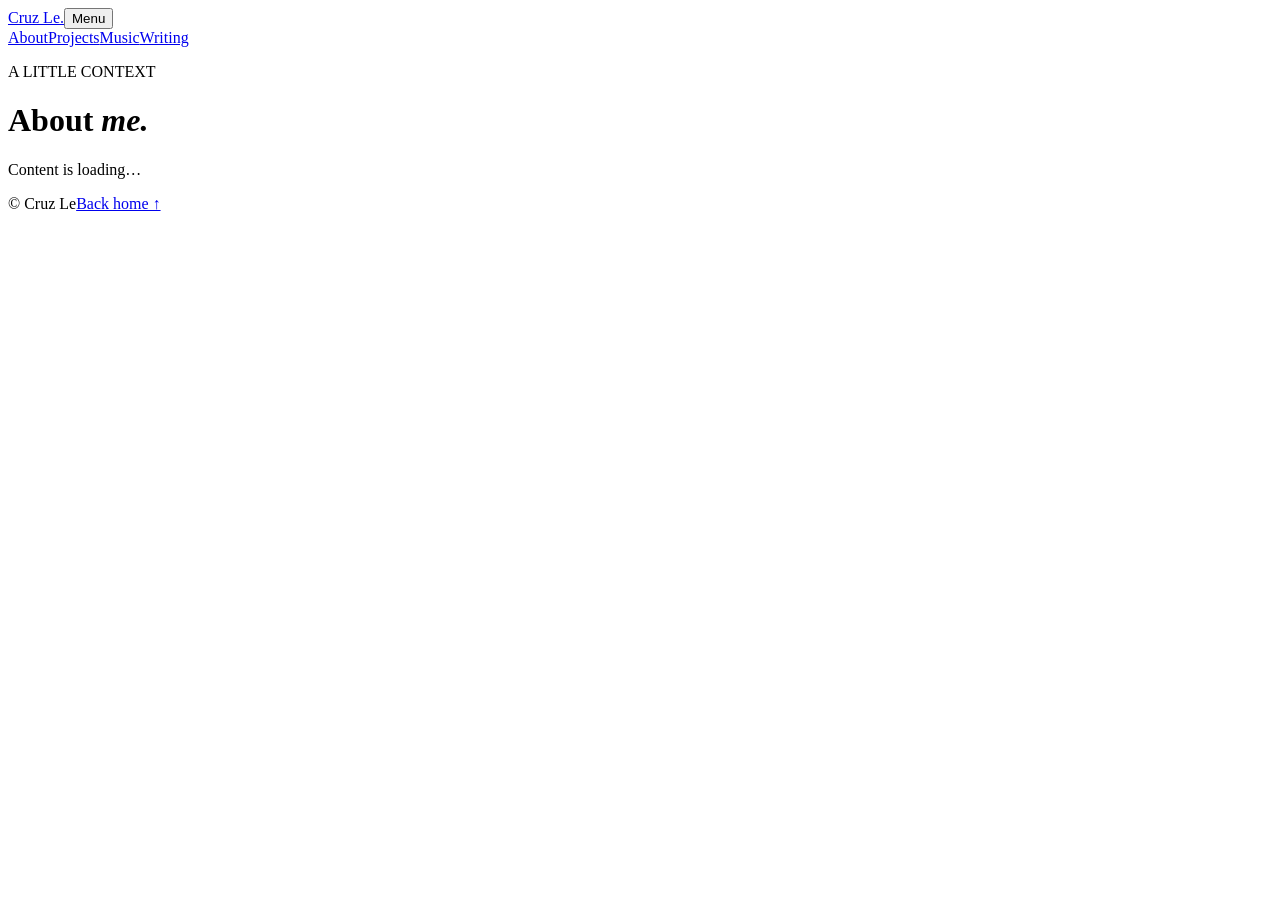
==== about/index.html @ 427d93d6 "Add about page" ====
<!doctype html>
<html lang="en">
<head>
  <meta charset="utf-8"><meta name="viewport" content="width=device-width, initial-scale=1">
  <meta name="description" content="About Cruz Le."><meta name="theme-color" content="#f5f3ec">
  <title>About — Cruz Le</title>
  <link rel="preconnect" href="https://fonts.googleapis.com"><link rel="preconnect" href="https://fonts.gstatic.com" crossorigin>
  <link href="https://fonts.googleapis.com/css2?family=DM+Sans:wght@400;500;600;700&family=DM+Serif+Display&display=swap" rel="stylesheet">
  <link rel="stylesheet" href="../assets/css/style.css"><script src="../assets/js/main.js" defer></script>
</head>
<body data-root="../" data-page="about">
  <header class="site-header"><a class="wordmark" href="../">Cruz Le<span>.</span></a><button class="menu-toggle" type="button" aria-expanded="false" aria-controls="site-nav">Menu</button>
    <nav class="site-nav" id="site-nav" aria-label="Main navigation"><a href="./" aria-current="page">About</a><a href="../projects/">Projects</a><a href="../music/">Music</a><a href="../writing/">Writing</a></nav>
  </header>
  <main class="page-main"><p class="eyebrow">A LITTLE CONTEXT</p><h1 class="page-title">About <em>me.</em></h1>
    <div class="prose" id="page-content"><p class="loading">Content is loading…</p></div>
  </main>
  <footer class="site-footer"><span>© <span data-year></span> Cruz Le</span><a href="../">Back home ↑</a></footer>
</body>
</html>
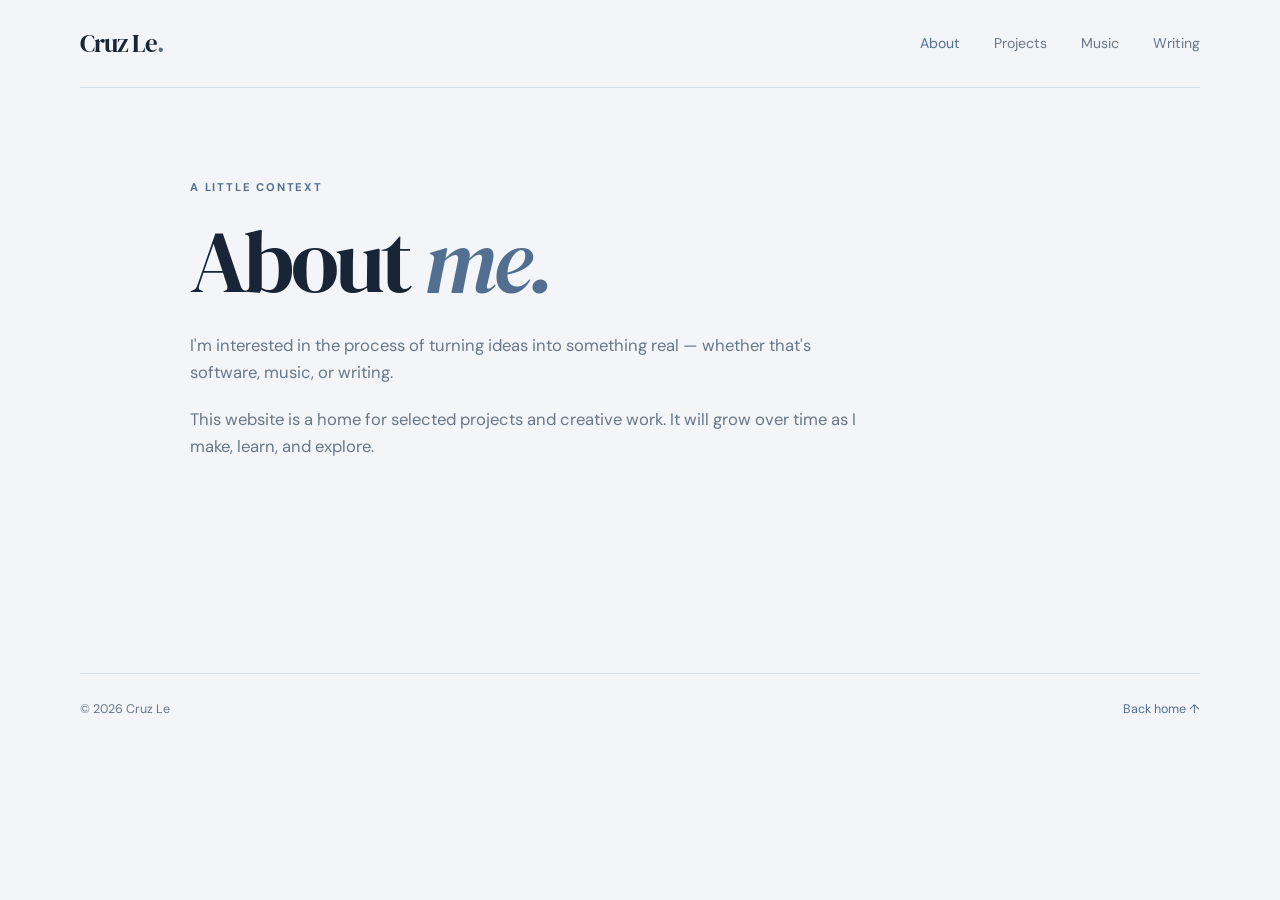
==== commit f06d8a9b: "Update browser theme color to Midnight and Mist" ====
--- a/about/index.html
+++ b/about/index.html
@@ -2,7 +2,7 @@
 <html lang="en">
 <head>
   <meta charset="utf-8"><meta name="viewport" content="width=device-width, initial-scale=1">
-  <meta name="description" content="About Cruz Le."><meta name="theme-color" content="#f5f3ec">
+  <meta name="description" content="About Cruz Le."><meta name="theme-color" content="#f3f5f8">
   <title>About — Cruz Le</title>
   <link rel="preconnect" href="https://fonts.googleapis.com"><link rel="preconnect" href="https://fonts.gstatic.com" crossorigin>
   <link href="https://fonts.googleapis.com/css2?family=DM+Sans:wght@400;500;600;700&family=DM+Serif+Display&display=swap" rel="stylesheet">
--- a/assets/css/style.css
+++ b/assets/css/style.css
@@ -0,0 +1,21 @@
+:root{--paper:#f3f5f8;--ink:#182536;--muted:#687789;--green:#526f91;--sage:#e3eaf1;--line:#d6dee7;--serif:"DM Serif Display",Georgia,serif;--sans:"DM Sans",Arial,sans-serif}*{box-sizing:border-box}html{scroll-behavior:smooth}body{margin:0;background:var(--paper);color:var(--ink);font-family:var(--sans);font-size:16px;line-height:1.65}a{color:inherit;text-decoration:none}.site-header{width:min(1120px,calc(100% - 64px));margin:auto;min-height:88px;display:flex;align-items:center;justify-content:space-between;border-bottom:1px solid var(--line)}.wordmark{font-family:var(--serif);font-size:1.55rem;letter-spacing:-.04em}.wordmark span{color:var(--green)}.site-nav{display:flex;gap:34px}.site-nav a{font-size:.88rem;color:var(--muted);transition:color .2s}.site-nav a:hover,.site-nav a[aria-current=page]{color:var(--green)}.menu-toggle{display:none;border:1px solid var(--line);background:transparent;padding:8px 13px;font:inherit}.hero{width:min(1120px,calc(100% - 64px));min-height:590px;margin:auto;padding:100px 0 88px;display:grid;grid-template-columns:minmax(0,1.35fr) minmax(270px,.65fr);align-items:center;gap:55px}.eyebrow,.card-index,.small-note{font-size:.7rem;font-weight:700;letter-spacing:.16em;color:var(--green)}.eyebrow-dot{display:inline-block;width:7px;height:7px;margin:0 8px 1px 0;border-radius:50%;background:var(--green)}h1,h2,h3,p{margin-top:0}.hero h1,.page-title{font-family:var(--serif);font-weight:400;letter-spacing:-.045em;line-height:1.08}.hero h1{font-size:clamp(3.7rem,7.5vw,6.4rem);max-width:760px;margin:25px 0}.hero h1 em,.page-title em{color:var(--green);font-weight:400}.hero-copy{max-width:510px;color:var(--muted);font-size:1.05rem;margin-bottom:32px}.hero-actions{display:flex;align-items:center;gap:28px;flex-wrap:wrap}.text-link{display:inline-flex;gap:12px;align-items:center;color:var(--green);font-size:.9rem;font-weight:600;border-bottom:1px solid var(--green);padding-bottom:5px}.text-link span,.card-arrow{transition:transform .2s}.text-link:hover span{transform:translate(3px,-3px)}.quiet-link{font-size:.88rem;color:var(--muted);border-bottom:1px solid var(--line);padding-bottom:5px;transition:color .2s,border-color .2s}.quiet-link:hover{color:var(--ink);border-color:var(--muted)}.hero-aside{position:relative;max-width:360px;justify-self:end;width:100%;padding:24px 0 0}.orbit-art{position:relative;width:100%;aspect-ratio:1.35;margin:0 auto 24px;overflow:hidden}.orbit-ring{position:absolute;display:block;border:1px solid #c5d0dc;border-radius:50%;left:50%;top:50%;transform:translate(-50%,-50%)}.orbit-ring-one{width:75%;aspect-ratio:1}.orbit-ring-two{width:51%;aspect-ratio:1;border-color:#aebfd1}.orbit-core{position:absolute;left:50%;top:50%;width:17%;aspect-ratio:1;border-radius:50%;background:var(--green);transform:translate(-50%,-50%);box-shadow:0 0 0 12px rgba(82,111,145,.09),0 0 0 26px rgba(82,111,145,.045)}.orbit-cross{position:absolute;left:50%;top:50%;width:92%;height:1px;background:#c5d0dc;transform:translate(-50%,-50%) rotate(32deg)}.orbit-cross-two{transform:translate(-50%,-50%) rotate(-32deg)}.aside-details{border-top:1px solid var(--line);padding-top:18px}.aside-label{font-size:.64rem;font-weight:700;letter-spacing:.16em;color:var(--green);margin-bottom:13px}.aside-details ul{list-style:none;padding:0;margin:0}.aside-details li{font-size:.86rem;color:var(--muted);padding:7px 0;border-bottom:1px solid var(--line)}.aside-foot{font-family:var(--serif);font-size:1.12rem;color:var(--ink);margin:18px 0 0}.intro-strip{background:var(--sage);padding:25px max(32px,calc((100% - 1120px)/2));display:flex;align-items:center;justify-content:space-between;gap:24px}.intro-strip p{margin:0;font-family:var(--serif);font-size:1.35rem}.small-note{white-space:nowrap;font-size:.62rem}.feature-section{width:min(1120px,calc(100% - 64px));margin:105px auto 120px}.section-heading{margin-bottom:35px}.section-heading h2{font-family:var(--serif);font-weight:400;font-size:2.5rem;letter-spacing:-.03em;margin:8px 0}.feature-grid{display:grid;grid-template-columns:repeat(3,1fr);gap:16px}.feature-card{position:relative;display:flex;flex-direction:column;justify-content:space-between;min-height:255px;padding:25px 26px 23px;border:1px solid var(--line);background:rgba(255,255,255,.24);transition:background .22s,border-color .22s,transform .22s,box-shadow .22s}.feature-card:before{content:"";position:absolute;top:-1px;left:25px;right:25px;height:2px;background:var(--green);transform:scaleX(0);transform-origin:left;transition:transform .22s}.feature-card:hover{background:#eaf0f5;border-color:#b8c7d7;transform:translateY(-4px);box-shadow:0 12px 30px rgba(24,37,54,.045)}.feature-card:hover:before{transform:scaleX(1)}.card-index{font-size:.62rem;color:var(--muted)}.card-index span{color:#a6b2c0;padding:0 4px}.card-content h3{font-family:var(--serif);font-size:2.15rem;font-weight:400;letter-spacing:-.025em;margin:0 0 8px}.card-content p{max-width:260px;color:var(--muted);font-size:.9rem;margin:0}.card-arrow{position:absolute;right:25px;bottom:25px;color:var(--green);font-size:1.05rem}.feature-card:hover .card-arrow{transform:translate(3px,-3px)}.page-main{width:min(900px,calc(100% - 64px));min-height:65vh;margin:0 auto;padding:90px 0 120px}.page-title{font-size:clamp(3.5rem,8vw,5.5rem);margin:18px 0 22px}.page-intro{max-width:600px;color:var(--muted);font-size:1.05rem;margin-bottom:50px}.content-grid{display:grid;grid-template-columns:repeat(2,minmax(0,1fr));gap:18px}.content-card{padding:25px;border:1px solid var(--line);min-height:175px}.content-card .eyebrow{font-size:.62rem}.content-card h2{font-family:var(--serif);font-size:1.7rem;font-weight:400;margin:15px 0 7px}.content-card p,.prose{color:var(--muted)}.prose{max-width:680px;font-size:1.04rem}.prose h2{font-family:var(--serif);font-size:1.8rem;font-weight:400;color:var(--ink);margin-top:2.5rem}.prose p{margin-bottom:1.2rem}.loading{color:var(--muted);font-style:italic}.site-footer{width:min(1120px,calc(100% - 64px));margin:auto;padding:25px 0 35px;border-top:1px solid var(--line);display:flex;justify-content:space-between;gap:20px;color:var(--muted);font-size:.78rem}.site-footer a{color:var(--green)}@media(max-width:700px){.site-header{width:calc(100% - 40px);min-height:72px;flex-wrap:wrap}.menu-toggle{display:block}.site-nav{display:none;width:100%;padding:0 0 18px;gap:18px;flex-wrap:wrap}.site-nav.is-open{display:flex}.hero{width:calc(100% - 40px);min-height:520px;padding:95px 0 70px}.hero-mark{width:105px;height:105px;right:4%;bottom:45px;opacity:.65}.hero-copy{max-width:390px}.intro-strip{padding:22px 20px;align-items:flex-start;flex-direction:column;gap:8px}.feature-section,.page-main,.site-footer{width:calc(100% - 40px)}.feature-section{margin:75px auto}.feature-grid,.content-grid{grid-template-columns:1fr}.feature-card{min-height:190px}.page-main{padding:70px 0 90px}.site-footer{flex-direction:column;gap:5px}}@media(prefers-reduced-motion:reduce){html{scroll-behavior:auto}*,*:before,*:after{transition:none!important}}
+@media(max-width:700px){
+  .site-header{width:calc(100% - 40px);min-height:72px;flex-wrap:wrap}
+  .menu-toggle{display:block}
+  .site-nav{display:none;width:100%;padding:0 0 18px;gap:18px;flex-wrap:wrap}
+  .site-nav.is-open{display:flex}
+  .hero{width:calc(100% - 40px);min-height:0;padding:78px 0 65px;grid-template-columns:1fr;gap:48px}
+  .hero h1{font-size:clamp(3.45rem,13vw,5rem)}
+  .hero-aside{justify-self:stretch;max-width:none;padding:0;display:grid;grid-template-columns:minmax(120px,.8fr) minmax(0,1.2fr);align-items:center;gap:24px}
+  .orbit-art{margin:0}
+  .aside-details{padding-top:13px}
+  .aside-details li{font-size:.8rem}
+  .hero-actions{gap:18px}
+  .intro-strip{padding:22px 20px;align-items:flex-start;flex-direction:column;gap:8px}
+  .feature-section,.page-main,.site-footer{width:calc(100% - 40px)}
+  .feature-section{margin:75px auto}
+  .feature-grid,.content-grid{grid-template-columns:1fr}
+  .feature-card{min-height:205px}
+  .page-main{padding:70px 0 90px}
+  .site-footer{flex-direction:column;gap:5px}
+}
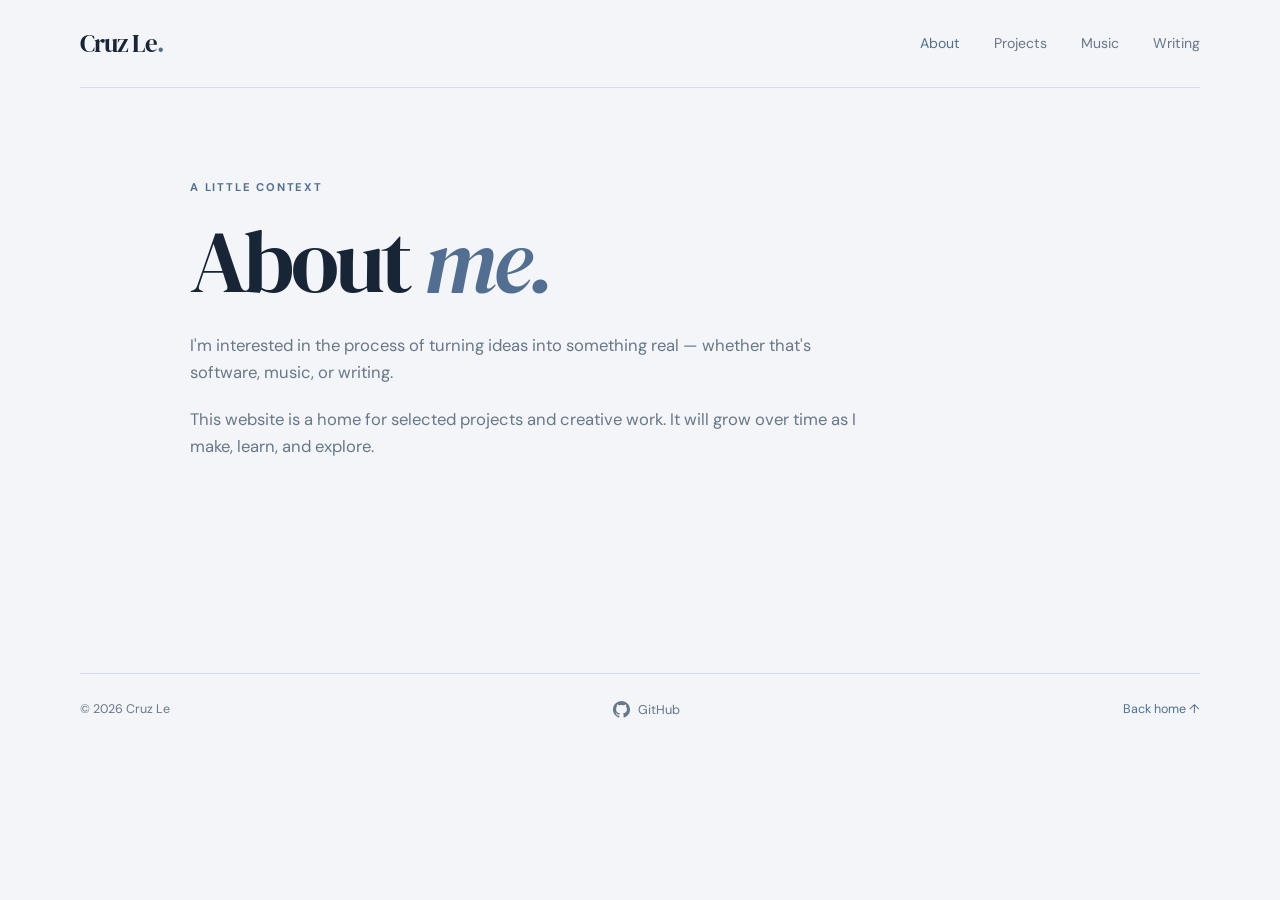
==== commit 1f3db824: "Add social links area to footer" ====
--- a/about/index.html
+++ b/about/index.html
@@ -15,6 +15,6 @@
   <main class="page-main"><p class="eyebrow">A LITTLE CONTEXT</p><h1 class="page-title">About <em>me.</em></h1>
     <div class="prose" id="page-content"><p class="loading">Content is loading…</p></div>
   </main>
-  <footer class="site-footer"><span>© <span data-year></span> Cruz Le</span><a href="../">Back home ↑</a></footer>
+  <footer class="site-footer"><span>© <span data-year></span> Cruz Le</span><nav class="social-links" aria-label="Social links" data-social-links></nav><a href="../">Back home ↑</a></footer>
 </body>
 </html>
--- a/assets/css/style.css
+++ b/assets/css/style.css
@@ -1,21 +1,686 @@
-:root{--paper:#f3f5f8;--ink:#182536;--muted:#687789;--green:#526f91;--sage:#e3eaf1;--line:#d6dee7;--serif:"DM Serif Display",Georgia,serif;--sans:"DM Sans",Arial,sans-serif}*{box-sizing:border-box}html{scroll-behavior:smooth}body{margin:0;background:var(--paper);color:var(--ink);font-family:var(--sans);font-size:16px;line-height:1.65}a{color:inherit;text-decoration:none}.site-header{width:min(1120px,calc(100% - 64px));margin:auto;min-height:88px;display:flex;align-items:center;justify-content:space-between;border-bottom:1px solid var(--line)}.wordmark{font-family:var(--serif);font-size:1.55rem;letter-spacing:-.04em}.wordmark span{color:var(--green)}.site-nav{display:flex;gap:34px}.site-nav a{font-size:.88rem;color:var(--muted);transition:color .2s}.site-nav a:hover,.site-nav a[aria-current=page]{color:var(--green)}.menu-toggle{display:none;border:1px solid var(--line);background:transparent;padding:8px 13px;font:inherit}.hero{width:min(1120px,calc(100% - 64px));min-height:590px;margin:auto;padding:100px 0 88px;display:grid;grid-template-columns:minmax(0,1.35fr) minmax(270px,.65fr);align-items:center;gap:55px}.eyebrow,.card-index,.small-note{font-size:.7rem;font-weight:700;letter-spacing:.16em;color:var(--green)}.eyebrow-dot{display:inline-block;width:7px;height:7px;margin:0 8px 1px 0;border-radius:50%;background:var(--green)}h1,h2,h3,p{margin-top:0}.hero h1,.page-title{font-family:var(--serif);font-weight:400;letter-spacing:-.045em;line-height:1.08}.hero h1{font-size:clamp(3.7rem,7.5vw,6.4rem);max-width:760px;margin:25px 0}.hero h1 em,.page-title em{color:var(--green);font-weight:400}.hero-copy{max-width:510px;color:var(--muted);font-size:1.05rem;margin-bottom:32px}.hero-actions{display:flex;align-items:center;gap:28px;flex-wrap:wrap}.text-link{display:inline-flex;gap:12px;align-items:center;color:var(--green);font-size:.9rem;font-weight:600;border-bottom:1px solid var(--green);padding-bottom:5px}.text-link span,.card-arrow{transition:transform .2s}.text-link:hover span{transform:translate(3px,-3px)}.quiet-link{font-size:.88rem;color:var(--muted);border-bottom:1px solid var(--line);padding-bottom:5px;transition:color .2s,border-color .2s}.quiet-link:hover{color:var(--ink);border-color:var(--muted)}.hero-aside{position:relative;max-width:360px;justify-self:end;width:100%;padding:24px 0 0}.orbit-art{position:relative;width:100%;aspect-ratio:1.35;margin:0 auto 24px;overflow:hidden}.orbit-ring{position:absolute;display:block;border:1px solid #c5d0dc;border-radius:50%;left:50%;top:50%;transform:translate(-50%,-50%)}.orbit-ring-one{width:75%;aspect-ratio:1}.orbit-ring-two{width:51%;aspect-ratio:1;border-color:#aebfd1}.orbit-core{position:absolute;left:50%;top:50%;width:17%;aspect-ratio:1;border-radius:50%;background:var(--green);transform:translate(-50%,-50%);box-shadow:0 0 0 12px rgba(82,111,145,.09),0 0 0 26px rgba(82,111,145,.045)}.orbit-cross{position:absolute;left:50%;top:50%;width:92%;height:1px;background:#c5d0dc;transform:translate(-50%,-50%) rotate(32deg)}.orbit-cross-two{transform:translate(-50%,-50%) rotate(-32deg)}.aside-details{border-top:1px solid var(--line);padding-top:18px}.aside-label{font-size:.64rem;font-weight:700;letter-spacing:.16em;color:var(--green);margin-bottom:13px}.aside-details ul{list-style:none;padding:0;margin:0}.aside-details li{font-size:.86rem;color:var(--muted);padding:7px 0;border-bottom:1px solid var(--line)}.aside-foot{font-family:var(--serif);font-size:1.12rem;color:var(--ink);margin:18px 0 0}.intro-strip{background:var(--sage);padding:25px max(32px,calc((100% - 1120px)/2));display:flex;align-items:center;justify-content:space-between;gap:24px}.intro-strip p{margin:0;font-family:var(--serif);font-size:1.35rem}.small-note{white-space:nowrap;font-size:.62rem}.feature-section{width:min(1120px,calc(100% - 64px));margin:105px auto 120px}.section-heading{margin-bottom:35px}.section-heading h2{font-family:var(--serif);font-weight:400;font-size:2.5rem;letter-spacing:-.03em;margin:8px 0}.feature-grid{display:grid;grid-template-columns:repeat(3,1fr);gap:16px}.feature-card{position:relative;display:flex;flex-direction:column;justify-content:space-between;min-height:255px;padding:25px 26px 23px;border:1px solid var(--line);background:rgba(255,255,255,.24);transition:background .22s,border-color .22s,transform .22s,box-shadow .22s}.feature-card:before{content:"";position:absolute;top:-1px;left:25px;right:25px;height:2px;background:var(--green);transform:scaleX(0);transform-origin:left;transition:transform .22s}.feature-card:hover{background:#eaf0f5;border-color:#b8c7d7;transform:translateY(-4px);box-shadow:0 12px 30px rgba(24,37,54,.045)}.feature-card:hover:before{transform:scaleX(1)}.card-index{font-size:.62rem;color:var(--muted)}.card-index span{color:#a6b2c0;padding:0 4px}.card-content h3{font-family:var(--serif);font-size:2.15rem;font-weight:400;letter-spacing:-.025em;margin:0 0 8px}.card-content p{max-width:260px;color:var(--muted);font-size:.9rem;margin:0}.card-arrow{position:absolute;right:25px;bottom:25px;color:var(--green);font-size:1.05rem}.feature-card:hover .card-arrow{transform:translate(3px,-3px)}.page-main{width:min(900px,calc(100% - 64px));min-height:65vh;margin:0 auto;padding:90px 0 120px}.page-title{font-size:clamp(3.5rem,8vw,5.5rem);margin:18px 0 22px}.page-intro{max-width:600px;color:var(--muted);font-size:1.05rem;margin-bottom:50px}.content-grid{display:grid;grid-template-columns:repeat(2,minmax(0,1fr));gap:18px}.content-card{padding:25px;border:1px solid var(--line);min-height:175px}.content-card .eyebrow{font-size:.62rem}.content-card h2{font-family:var(--serif);font-size:1.7rem;font-weight:400;margin:15px 0 7px}.content-card p,.prose{color:var(--muted)}.prose{max-width:680px;font-size:1.04rem}.prose h2{font-family:var(--serif);font-size:1.8rem;font-weight:400;color:var(--ink);margin-top:2.5rem}.prose p{margin-bottom:1.2rem}.loading{color:var(--muted);font-style:italic}.site-footer{width:min(1120px,calc(100% - 64px));margin:auto;padding:25px 0 35px;border-top:1px solid var(--line);display:flex;justify-content:space-between;gap:20px;color:var(--muted);font-size:.78rem}.site-footer a{color:var(--green)}@media(max-width:700px){.site-header{width:calc(100% - 40px);min-height:72px;flex-wrap:wrap}.menu-toggle{display:block}.site-nav{display:none;width:100%;padding:0 0 18px;gap:18px;flex-wrap:wrap}.site-nav.is-open{display:flex}.hero{width:calc(100% - 40px);min-height:520px;padding:95px 0 70px}.hero-mark{width:105px;height:105px;right:4%;bottom:45px;opacity:.65}.hero-copy{max-width:390px}.intro-strip{padding:22px 20px;align-items:flex-start;flex-direction:column;gap:8px}.feature-section,.page-main,.site-footer{width:calc(100% - 40px)}.feature-section{margin:75px auto}.feature-grid,.content-grid{grid-template-columns:1fr}.feature-card{min-height:190px}.page-main{padding:70px 0 90px}.site-footer{flex-direction:column;gap:5px}}@media(prefers-reduced-motion:reduce){html{scroll-behavior:auto}*,*:before,*:after{transition:none!important}}
-@media(max-width:700px){
-  .site-header{width:calc(100% - 40px);min-height:72px;flex-wrap:wrap}
-  .menu-toggle{display:block}
-  .site-nav{display:none;width:100%;padding:0 0 18px;gap:18px;flex-wrap:wrap}
-  .site-nav.is-open{display:flex}
-  .hero{width:calc(100% - 40px);min-height:0;padding:78px 0 65px;grid-template-columns:1fr;gap:48px}
-  .hero h1{font-size:clamp(3.45rem,13vw,5rem)}
-  .hero-aside{justify-self:stretch;max-width:none;padding:0;display:grid;grid-template-columns:minmax(120px,.8fr) minmax(0,1.2fr);align-items:center;gap:24px}
-  .orbit-art{margin:0}
-  .aside-details{padding-top:13px}
-  .aside-details li{font-size:.8rem}
-  .hero-actions{gap:18px}
-  .intro-strip{padding:22px 20px;align-items:flex-start;flex-direction:column;gap:8px}
-  .feature-section,.page-main,.site-footer{width:calc(100% - 40px)}
-  .feature-section{margin:75px auto}
-  .feature-grid,.content-grid{grid-template-columns:1fr}
-  .feature-card{min-height:205px}
-  .page-main{padding:70px 0 90px}
-  .site-footer{flex-direction:column;gap:5px}
-}
+:root {
+  --paper:#f3f5f8;
+  --ink:#182536;
+  --muted:#687789;
+  --green:#526f91;
+  --sage:#e3eaf1;
+  --line:#d6dee7;
+  --serif:"DM Serif Display",Georgia,serif;
+  --sans:"DM Sans",Arial,sans-serif
+}
+
+* {
+  box-sizing:border-box
+}
+
+html {
+  scroll-behavior:smooth
+}
+
+body {
+  margin:0;
+  background:var(--paper);
+  color:var(--ink);
+  font-family:var(--sans);
+  font-size:16px;
+  line-height:1.65
+}
+
+a {
+  color:inherit;
+  text-decoration:none
+}
+
+.site-header {
+  width:min(1120px,calc(100% - 64px));
+  margin:auto;
+  min-height:88px;
+  display:flex;
+  align-items:center;
+  justify-content:space-between;
+  border-bottom:1px solid var(--line)
+}
+
+.wordmark {
+  font-family:var(--serif);
+  font-size:1.55rem;
+  letter-spacing:-.04em
+}
+
+.wordmark span {
+  color:var(--green)
+}
+
+.site-nav {
+  display:flex;
+  gap:34px
+}
+
+.site-nav a {
+  font-size:.88rem;
+  color:var(--muted);
+  transition:color .2s
+}
+
+.site-nav a:hover,.site-nav a[aria-current=page] {
+  color:var(--green)
+}
+
+.menu-toggle {
+  display:none;
+  border:1px solid var(--line);
+  background:transparent;
+  padding:8px 13px;
+  font:inherit
+}
+
+.hero {
+  width:min(1120px,calc(100% - 64px));
+  min-height:590px;
+  margin:auto;
+  padding:100px 0 88px;
+  display:grid;
+  grid-template-columns:minmax(0,1.35fr) minmax(270px,.65fr);
+  align-items:center;
+  gap:55px
+}
+
+.eyebrow,.card-index,.small-note {
+  font-size:.7rem;
+  font-weight:700;
+  letter-spacing:.16em;
+  color:var(--green)
+}
+
+.eyebrow-dot {
+  display:inline-block;
+  width:7px;
+  height:7px;
+  margin:0 8px 1px 0;
+  border-radius:50%;
+  background:var(--green)
+}
+
+h1,h2,h3,p {
+  margin-top:0
+}
+
+.hero h1,.page-title {
+  font-family:var(--serif);
+  font-weight:400;
+  letter-spacing:-.045em;
+  line-height:1.08
+}
+
+.hero h1 {
+  font-size:clamp(3.7rem,7.5vw,6.4rem);
+  max-width:760px;
+  margin:25px 0
+}
+
+.hero h1 em,.page-title em {
+  color:var(--green);
+  font-weight:400
+}
+
+.hero-copy {
+  max-width:510px;
+  color:var(--muted);
+  font-size:1.05rem;
+  margin-bottom:32px
+}
+
+.hero-actions {
+  display:flex;
+  align-items:center;
+  gap:28px;
+  flex-wrap:wrap
+}
+
+.text-link {
+  display:inline-flex;
+  gap:12px;
+  align-items:center;
+  color:var(--green);
+  font-size:.9rem;
+  font-weight:600;
+  border-bottom:1px solid var(--green);
+  padding-bottom:5px
+}
+
+.text-link span,.card-arrow {
+  transition:transform .2s
+}
+
+.text-link:hover span {
+  transform:translate(3px,-3px)
+}
+
+.quiet-link {
+  font-size:.88rem;
+  color:var(--muted);
+  border-bottom:1px solid var(--line);
+  padding-bottom:5px;
+  transition:color .2s,border-color .2s
+}
+
+.quiet-link:hover {
+  color:var(--ink);
+  border-color:var(--muted)
+}
+
+.hero-aside {
+  position:relative;
+  max-width:360px;
+  justify-self:end;
+  width:100%;
+  padding:24px 0 0
+}
+
+.orbit-art {
+  position:relative;
+  width:100%;
+  aspect-ratio:1.35;
+  margin:0 auto 24px;
+  overflow:hidden
+}
+
+.orbit-ring {
+  position:absolute;
+  display:block;
+  border:1px solid #c5d0dc;
+  border-radius:50%;
+  left:50%;
+  top:50%;
+  transform:translate(-50%,-50%)
+}
+
+.orbit-ring-one {
+  width:75%;
+  aspect-ratio:1
+}
+
+.orbit-ring-two {
+  width:51%;
+  aspect-ratio:1;
+  border-color:#aebfd1
+}
+
+.orbit-core {
+  position:absolute;
+  left:50%;
+  top:50%;
+  width:17%;
+  aspect-ratio:1;
+  border-radius:50%;
+  background:var(--green);
+  transform:translate(-50%,-50%);
+  box-shadow:0 0 0 12px rgba(82,111,145,.09),0 0 0 26px rgba(82,111,145,.045)
+}
+
+.orbit-cross {
+  position:absolute;
+  left:50%;
+  top:50%;
+  width:92%;
+  height:1px;
+  background:#c5d0dc;
+  transform:translate(-50%,-50%) rotate(32deg)
+}
+
+.orbit-cross-two {
+  transform:translate(-50%,-50%) rotate(-32deg)
+}
+
+.aside-details {
+  border-top:1px solid var(--line);
+  padding-top:18px
+}
+
+.aside-label {
+  font-size:.64rem;
+  font-weight:700;
+  letter-spacing:.16em;
+  color:var(--green);
+  margin-bottom:13px
+}
+
+.aside-details ul {
+  list-style:none;
+  padding:0;
+  margin:0
+}
+
+.aside-details li {
+  font-size:.86rem;
+  color:var(--muted);
+  padding:7px 0;
+  border-bottom:1px solid var(--line)
+}
+
+.aside-foot {
+  font-family:var(--serif);
+  font-size:1.12rem;
+  color:var(--ink);
+  margin:18px 0 0
+}
+
+.intro-strip {
+  background:var(--sage);
+  padding:25px max(32px,calc((100% - 1120px)/2));
+  display:flex;
+  align-items:center;
+  justify-content:space-between;
+  gap:24px
+}
+
+.intro-strip p {
+  margin:0;
+  font-family:var(--serif);
+  font-size:1.35rem
+}
+
+.small-note {
+  white-space:nowrap;
+  font-size:.62rem
+}
+
+.feature-section {
+  width:min(1120px,calc(100% - 64px));
+  margin:105px auto 120px
+}
+
+.section-heading {
+  margin-bottom:35px
+}
+
+.section-heading h2 {
+  font-family:var(--serif);
+  font-weight:400;
+  font-size:2.5rem;
+  letter-spacing:-.03em;
+  margin:8px 0
+}
+
+.feature-grid {
+  display:grid;
+  grid-template-columns:repeat(3,1fr);
+  gap:16px
+}
+
+.feature-card {
+  position:relative;
+  display:flex;
+  flex-direction:column;
+  justify-content:space-between;
+  min-height:255px;
+  padding:25px 26px 23px;
+  border:1px solid var(--line);
+  background:rgba(255,255,255,.24);
+  transition:background .22s,border-color .22s,transform .22s,box-shadow .22s
+}
+
+.feature-card:before {
+  content:"";
+  position:absolute;
+  top:-1px;
+  left:25px;
+  right:25px;
+  height:2px;
+  background:var(--green);
+  transform:scaleX(0);
+  transform-origin:left;
+  transition:transform .22s
+}
+
+.feature-card:hover {
+  background:#eaf0f5;
+  border-color:#b8c7d7;
+  transform:translateY(-4px);
+  box-shadow:0 12px 30px rgba(24,37,54,.045)
+}
+
+.feature-card:hover:before {
+  transform:scaleX(1)
+}
+
+.card-index {
+  font-size:.62rem;
+  color:var(--muted)
+}
+
+.card-index span {
+  color:#a6b2c0;
+  padding:0 4px
+}
+
+.card-content h3 {
+  font-family:var(--serif);
+  font-size:2.15rem;
+  font-weight:400;
+  letter-spacing:-.025em;
+  margin:0 0 8px
+}
+
+.card-content p {
+  max-width:260px;
+  color:var(--muted);
+  font-size:.9rem;
+  margin:0
+}
+
+.card-arrow {
+  position:absolute;
+  right:25px;
+  bottom:25px;
+  color:var(--green);
+  font-size:1.05rem
+}
+
+.feature-card:hover .card-arrow {
+  transform:translate(3px,-3px)
+}
+
+.page-main {
+  width:min(900px,calc(100% - 64px));
+  min-height:65vh;
+  margin:0 auto;
+  padding:90px 0 120px
+}
+
+.page-title {
+  font-size:clamp(3.5rem,8vw,5.5rem);
+  margin:18px 0 22px
+}
+
+.page-intro {
+  max-width:600px;
+  color:var(--muted);
+  font-size:1.05rem;
+  margin-bottom:50px
+}
+
+.content-grid {
+  display:grid;
+  grid-template-columns:repeat(2,minmax(0,1fr));
+  gap:18px
+}
+
+.content-card {
+  padding:25px;
+  border:1px solid var(--line);
+  min-height:175px
+}
+
+.content-card .eyebrow {
+  font-size:.62rem
+}
+
+.content-card h2 {
+  font-family:var(--serif);
+  font-size:1.7rem;
+  font-weight:400;
+  margin:15px 0 7px
+}
+
+.content-card p,.prose {
+  color:var(--muted)
+}
+
+.prose {
+  max-width:680px;
+  font-size:1.04rem
+}
+
+.prose h2 {
+  font-family:var(--serif);
+  font-size:1.8rem;
+  font-weight:400;
+  color:var(--ink);
+  margin-top:2.5rem
+}
+
+.prose p {
+  margin-bottom:1.2rem
+}
+
+.loading {
+  color:var(--muted);
+  font-style:italic
+}
+
+.site-footer {
+  width:min(1120px,calc(100% - 64px));
+  margin:auto;
+  padding:25px 0 35px;
+  border-top:1px solid var(--line);
+  display:flex;
+  justify-content:space-between;
+  gap:20px;
+  color:var(--muted);
+  font-size:.78rem
+}
+
+.site-footer a {
+  color:var(--green)
+}
+
+@media(max-width:700px) {
+  .site-header {
+    width:calc(100% - 40px);
+    min-height:72px;
+    flex-wrap:wrap
+  }
+
+  .menu-toggle {
+    display:block
+  }
+
+  .site-nav {
+    display:none;
+    width:100%;
+    padding:0 0 18px;
+    gap:18px;
+    flex-wrap:wrap
+  }
+
+  .site-nav.is-open {
+    display:flex
+  }
+
+  .hero {
+    width:calc(100% - 40px);
+    min-height:520px;
+    padding:95px 0 70px
+  }
+
+  .hero-mark {
+    width:105px;
+    height:105px;
+    right:4%;
+    bottom:45px;
+    opacity:.65
+  }
+
+  .hero-copy {
+    max-width:390px
+  }
+
+  .intro-strip {
+    padding:22px 20px;
+    align-items:flex-start;
+    flex-direction:column;
+    gap:8px
+  }
+
+  .feature-section,.page-main,.site-footer {
+    width:calc(100% - 40px)
+  }
+
+  .feature-section {
+    margin:75px auto
+  }
+
+  .feature-grid,.content-grid {
+    grid-template-columns:1fr
+  }
+
+  .feature-card {
+    min-height:190px
+  }
+
+  .page-main {
+    padding:70px 0 90px
+  }
+
+  .site-footer {
+    flex-direction:column;
+    gap:5px
+  }
+
+}
+
+@media(prefers-reduced-motion:reduce) {
+  html {
+    scroll-behavior:auto
+  }
+
+  *,*:before,*:after {
+    transition:none!important
+  }
+
+}
+
+@media(max-width:700px) {
+  .site-header {
+    width:calc(100% - 40px);
+    min-height:72px;
+    flex-wrap:wrap
+  }
+
+  .menu-toggle {
+    display:block
+  }
+
+  .site-nav {
+    display:none;
+    width:100%;
+    padding:0 0 18px;
+    gap:18px;
+    flex-wrap:wrap
+  }
+
+  .site-nav.is-open {
+    display:flex
+  }
+
+  .hero {
+    width:calc(100% - 40px);
+    min-height:0;
+    padding:78px 0 65px;
+    grid-template-columns:1fr;
+    gap:48px
+  }
+
+  .hero h1 {
+    font-size:clamp(3.45rem,13vw,5rem)
+  }
+
+  .hero-aside {
+    justify-self:stretch;
+    max-width:none;
+    padding:0;
+    display:grid;
+    grid-template-columns:minmax(120px,.8fr) minmax(0,1.2fr);
+    align-items:center;
+    gap:24px
+  }
+
+  .orbit-art {
+    margin:0
+  }
+
+  .aside-details {
+    padding-top:13px
+  }
+
+  .aside-details li {
+    font-size:.8rem
+  }
+
+  .hero-actions {
+    gap:18px
+  }
+
+  .intro-strip {
+    padding:22px 20px;
+    align-items:flex-start;
+    flex-direction:column;
+    gap:8px
+  }
+
+  .feature-section,.page-main,.site-footer {
+    width:calc(100% - 40px)
+  }
+
+  .feature-section {
+    margin:75px auto
+  }
+
+  .feature-grid,.content-grid {
+    grid-template-columns:1fr
+  }
+
+  .feature-card {
+    min-height:205px
+  }
+
+  .page-main {
+    padding:70px 0 90px
+  }
+
+  .site-footer {
+    flex-direction:column;
+    gap:5px
+  }
+
+}
+
+.site-footer {
+  align-items: center;
+  flex-wrap: wrap;
+}
+
+.social-links {
+  display: flex;
+  align-items: center;
+  gap: 18px;
+}
+
+.social-links a {
+  display: inline-flex;
+  align-items: center;
+  gap: 8px;
+  color: var(--muted);
+  font-size: .8rem;
+  transition: color .2s;
+}
+
+.social-links a:hover {
+  color: var(--green);
+}
+
+.social-links svg {
+  display: block;
+  width: 17px;
+  height: 17px;
+  fill: currentColor;
+}
+
+@media(max-width:700px) {
+  .social-links {
+    order: 3;
+    width: 100%;
+    padding-top: 8px;
+  }
+}
